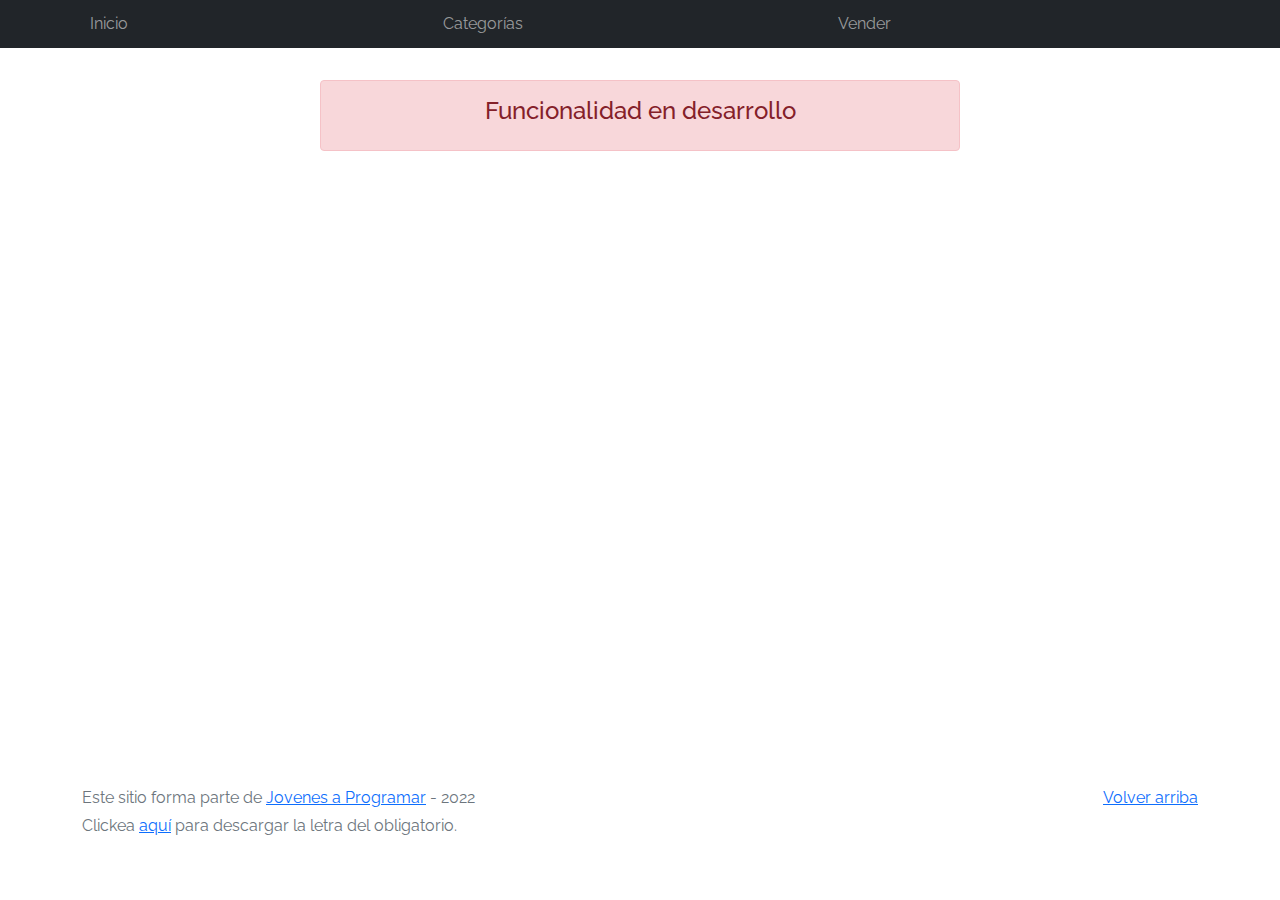
==== cart.html @ 744e2868 "Add files via upload" ====
<!DOCTYPE html>
<html lang="es">

<head>
  <meta http-equiv="Content-Type" content="text/html; charset=UTF-8">
  <meta name="viewport" content="width=device-width, initial-scale=1, shrink-to-fit=no">
  <title>eMercado - Todo lo que busques está aquí</title>
  <link href="https://fonts.googleapis.com/css?family=Raleway:300,300i,400,400i,700,700i,900,900i" rel="stylesheet">
  <link href="css/bootstrap.min.css" rel="stylesheet">
  <link href="css/font-awesome.min.css" rel="stylesheet">
  <link href="css/styles.css" rel="stylesheet">
</head>

<body>
  <nav class="navbar navbar-expand-lg navbar-dark bg-dark p-1">
    <div class="container">
      <button class="navbar-toggler" type="button" data-bs-toggle="collapse" data-bs-target="#navbarNav"
        aria-controls="navbarNav" aria-expanded="false" aria-label="Toggle navigation">
        <span class="navbar-toggler-icon"></span>
      </button>
      <div class="collapse navbar-collapse" id="navbarNav">
        <ul class="navbar-nav w-100 justify-content-between">
          <li class="nav-item">
            <a class="nav-link" href="index.html">Inicio</a>
          </li>
          <li class="nav-item">
            <a class="nav-link" href="categories.html">Categorías</a>
          </li>
          <li class="nav-item">
            <a class="nav-link" href="sell.html">Vender</a>
          </li>
          <li class="nav-item">
          </li>
        </ul>
      </div>
    </div>
  </nav>
  <main>
    <div class="container">
      <div class="alert alert-danger text-center" role="alert">
        <h4 class="alert-heading">Funcionalidad en desarrollo</h4>
      </div>
    </div>
  </main>
  <footer class="text-muted">
    <div class="container">
      <p class="float-end">
        <a href="#">Volver arriba</a>
      </p>
      <p>Este sitio forma parte de <a href="https://jovenesaprogramar.edu.uy/" target="_blank">Jovenes a Programar</a> -
        2022</p>
      <p>Clickea <a target="_blank" href="Letra.pdf">aquí</a> para descargar la letra del obligatorio.</p>
    </div>
  </footer>
  <div id="spinner-wrapper">
    <div class="lds-ring">
      <div></div>
      <div></div>
      <div></div>
      <div></div>
    </div>
  </div>
  <script src="js/bootstrap.bundle.min.js"></script>
  <script src="js/init.js"></script>
  <script src="js/cart.js"></script>
</body>

</html>
---- css/styles.css ----
.jumbotron,
.card-body,
.container,
.site-header {
  font-family: 'Raleway', serif !important;
}

.jumbotron .display-4 {
  font-weight: bold;
}

nav a {
  text-decoration: none;
}

.bd-placeholder-img {
  font-size: 1.125rem;
  text-anchor: middle;
  -webkit-user-select: none;
  -moz-user-select: none;
  -ms-user-select: none;
  user-select: none;
}

@media (min-width: 768px) {
  .bd-placeholder-img-lg {
    font-size: 3.5rem;
  }
}

.jumbotron {
  height: 50vh;
  padding: 5em inherit;
  margin-bottom: 0;
  background-color: #53C0FB;
  background: url('../img/cover_back.png');
  background-size: cover;
  background-position: center;
  background-repeat: no-repeat;
  color: black;
  font-weight: bold;
}

@media (min-width: 768px) {
  .jumbotron {
    padding-top: 6rem;
    padding-bottom: 6rem;
  }
}

.jumbotron p:last-child {
  margin-bottom: 0;
}

.jumbotron-heading {
  font-weight: 300;
}

.jumbotron .container {
  max-width: 40rem;
  background-color: rgba(255, 255, 255, 0.5);
  border-radius: 10px;
  text-shadow: 1px 1px 2px grey;
}

.jumbotron .lead {
  font-size: 38px;
}

footer {
  padding-top: 3rem;
  padding-bottom: 3rem;
}

footer p {
  margin-bottom: .25rem;
}

.site-header a {
  color: white;
  transition: ease-in-out color .15s;
}

.site-header .dropdown-menu a {
  color: black;
}

.dropzone {
  border: 2px dashed #0087F7;
  border-radius: 5px;
  background: white;
}

.img-fit {
  max-height: 100%;
}

.alert {
  position: fixed;
  top: 80px;
  width: 50%;
  left: 50%;
  transform: translate(-50%, 0);
}

.lds-ring {
  display: inline-block;
  position: relative;
  width: 64px;
  height: 64px;
  top: 50%;
  left: 50%;
}

.cursor-active {
  cursor: pointer;
}

.left {
  float: left;
  padding: 4px;
  background-color: rgba(255, 255, 255, 0.5);
}

.lds-ring div {
  box-sizing: border-box;
  display: block;
  position: absolute;
  width: 51px;
  height: 51px;
  margin: 6px;
  border: 6px solid #fff;
  border-radius: 50%;
  animation: lds-ring 1.2s cubic-bezier(0.5, 0, 0.5, 1) infinite;
  border-color: #fff transparent transparent transparent;
}

.lds-ring div:nth-child(1) {
  animation-delay: -0.45s;
}

.lds-ring div:nth-child(2) {
  animation-delay: -0.3s;
}

.lds-ring div:nth-child(3) {
  animation-delay: -0.15s;
}

@keyframes lds-ring {
  0% {
    transform: rotate(0deg);
  }

  100% {
    transform: rotate(360deg);
  }
}

.signin {
  width: 100%;
  max-width: 330px;
  padding: 15px;
  margin: auto;
}

#spinner-wrapper {
  position: fixed;
  background-color: rgba(0, 0, 0, 0.5);
  width: 100%;
  height: 100%;
  top: 0;
  left: 0;
  z-index: 1021;
  display: none;
}

main {
  min-height: calc(100vh - 210px);
}

a.custom-card,
a.custom-card:hover {
  color: inherit;
  text-decoration: inherit;
}

.checked {
  color: orange;
}
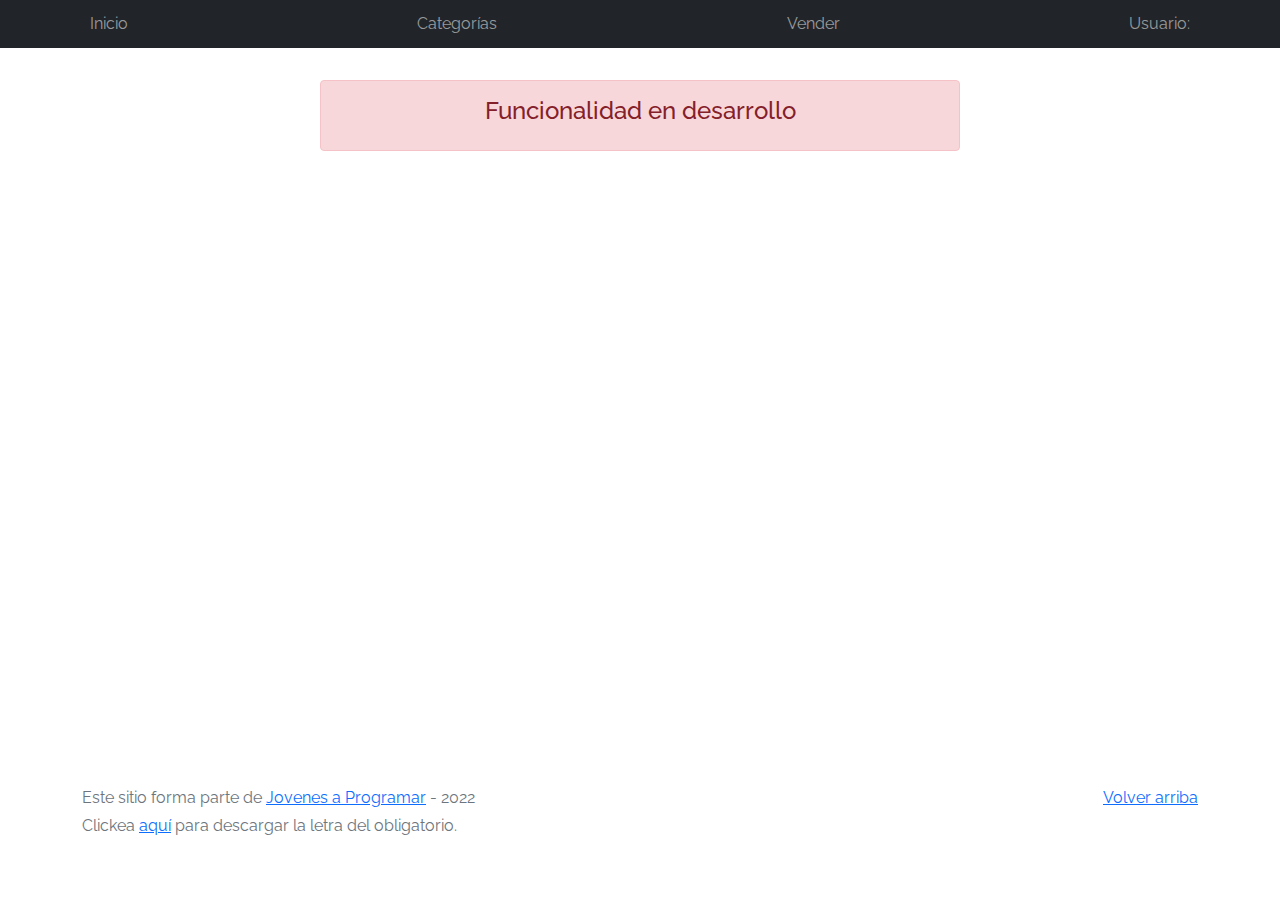
==== commit 3fd31ab7: "Arreglos para entrega 2" ====
--- a/cart.html
+++ b/cart.html
@@ -30,6 +30,7 @@
             <a class="nav-link" href="sell.html">Vender</a>
           </li>
           <li class="nav-item">
+            <a class="nav-link" href="login.html">Usuario: <span id="user"></span></a>
           </li>
         </ul>
       </div>
--- a/css/styles.css
+++ b/css/styles.css
@@ -59,7 +59,7 @@
 .jumbotron .container {
   max-width: 40rem;
   background-color: rgba(255, 255, 255, 0.5);
-  border-radius: 10px;
+  border-radius: 10px;  
   text-shadow: 1px 1px 2px grey;
 }
 
@@ -187,4 +187,33 @@
 
 .checked {
   color: orange;
-}+}
+.icono{
+  width: 50%;
+  max-width: 330px;
+  padding: 0px;
+  margin: 0;
+}
+element.style {
+  height: 24px;
+}
+
+form.example input[type=search] {
+  padding: 5px;
+  font-size: 17px;
+  border: 1px solid #fefefe;
+  float: left;
+  width: 300px;
+  background: #fefefe;
+}
+
+
+form.example button {
+  float: left;
+  width: 40px;
+  padding: 5px;
+  background: #fefefe;
+  font-size: 17px;
+  border: 1px solid #fefefe ;
+  cursor: pointer;
+}
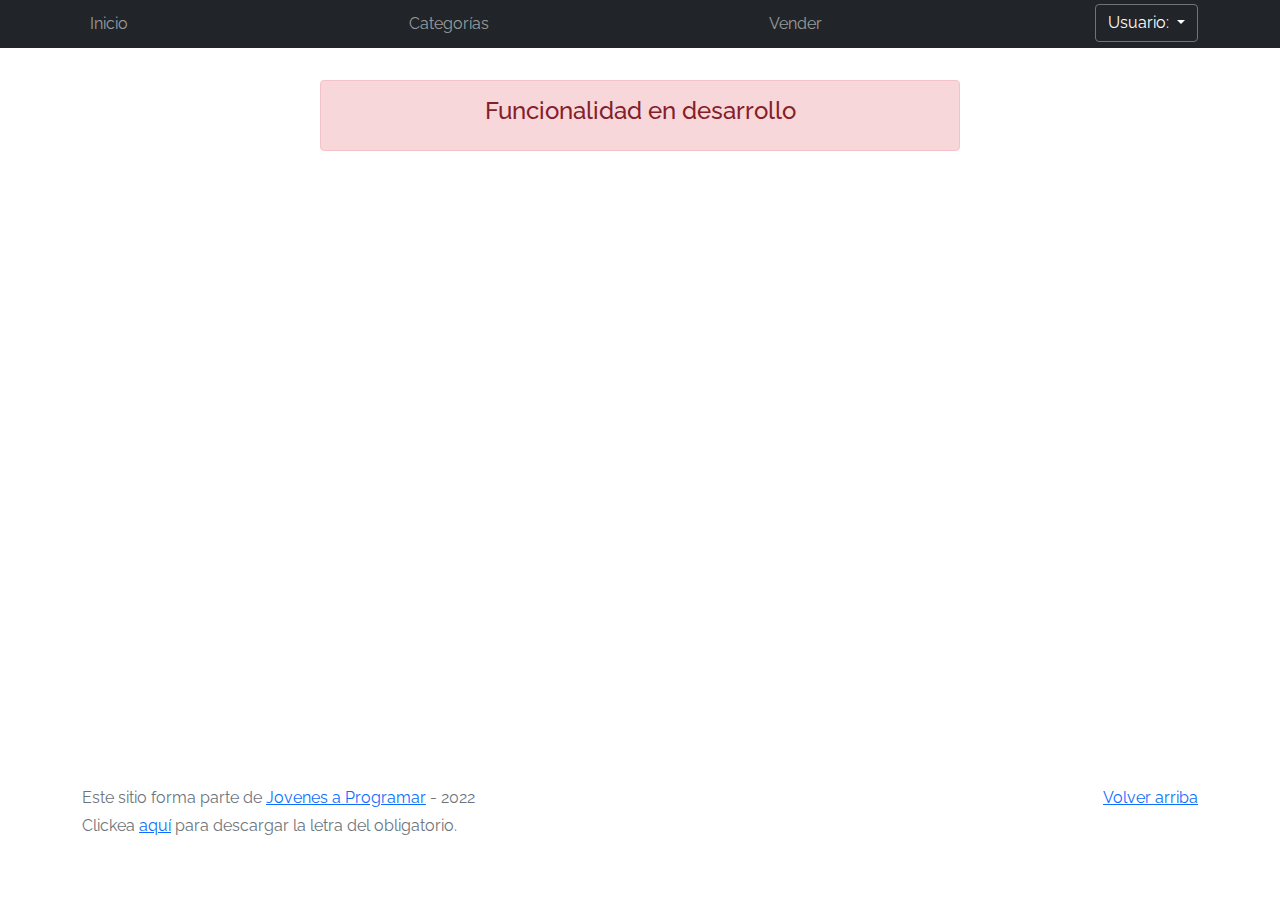
==== commit 4cc88324: "Entrega 4" ====
--- a/cart.html
+++ b/cart.html
@@ -29,9 +29,16 @@
           <li class="nav-item">
             <a class="nav-link" href="sell.html">Vender</a>
           </li>
-          <li class="nav-item">
-            <a class="nav-link" href="login.html">Usuario: <span id="user"></span></a>
-          </li>
+          <div class="dropdown">
+            <button class="btn btn-secondary dropdown-toggle" type="button" id="dropdownMenuButton1" data-bs-toggle="dropdown" aria-expanded="false">
+              Usuario: <span id="user"></span>
+            </button>
+            <ul class="dropdown-menu" aria-labelledby="dropdownMenuButton1">
+              <li><a class="dropdown-item" href="cart.html">Mi Carrito</a></li>
+              <li><a class="dropdown-item" href="my-profile.html">Mi Perfil</a></li>
+              <li><a class="dropdown-item" href="login.html">Cerrar Sesión</a></li>
+            </ul>
+          </div>
         </ul>
       </div>
     </div>
--- a/css/styles.css
+++ b/css/styles.css
@@ -217,3 +217,98 @@
   border: 1px solid #fefefe ;
   cursor: pointer;
 }
+#catID{
+  border: 3px solid rgba(0, 0, 0, .2);
+  padding: 8px;
+
+}
+#cont{
+  float: right;
+  width: 40%;
+
+}
+
+.product-small-img img{
+  width: 100%; 
+  border: 1px solid rgba(0, 0, 0, .2);
+  padding: 8px;
+  margin: 5px 5px 5px;
+  cursor: pointer;
+}
+.product-small-img{
+width: 8%;
+display: flex;
+}
+.referencias{
+  font: weight;
+}
+#product-rel{
+width: 100%;
+height: 50vh;
+}
+.name-img{
+  text-align: center;
+border: 2px solid rgba(0, 0, 0, .2);
+padding: 8px;
+margin: 5px 5px 5px;
+width: 15%;
+float: left;
+}
+.img-pRel{
+width: 50%;
+}
+.name{
+  font-size: 15px;
+}
+#dropdownMenuButton1{
+  background-color: #212529!important;
+}
+.slider{
+  margin: 50px auto;
+}
+.imagen-box{
+  width: 600px;
+  height: 400px;
+}
+.slider-img{
+  width: 100%;
+}
+.btn1{
+  border: none;
+  outline: none;
+  background: #888;
+  padding: 10px 30px;
+  font-size: 20px;
+  color: #ddd;
+  cursor: pointer;
+  margin: 10px auto;
+}
+.btn:hover{
+  background: #111;
+}
+.foto-grande{
+  display: flex;
+  padding-right: 20px;
+}
+.foto-grande > div { 
+  flex: 1; 
+}
+
+#imgBox {
+  width: 100%;
+}
+main{
+  padding: 40px;
+  }
+#agregar{
+max-width: 400px;
+}
+#item{
+max-width: 400px;
+}
+.boton{
+  border: none;
+  background-color: #fff;
+  font-size: 30px;
+  color: #0087F7;
+}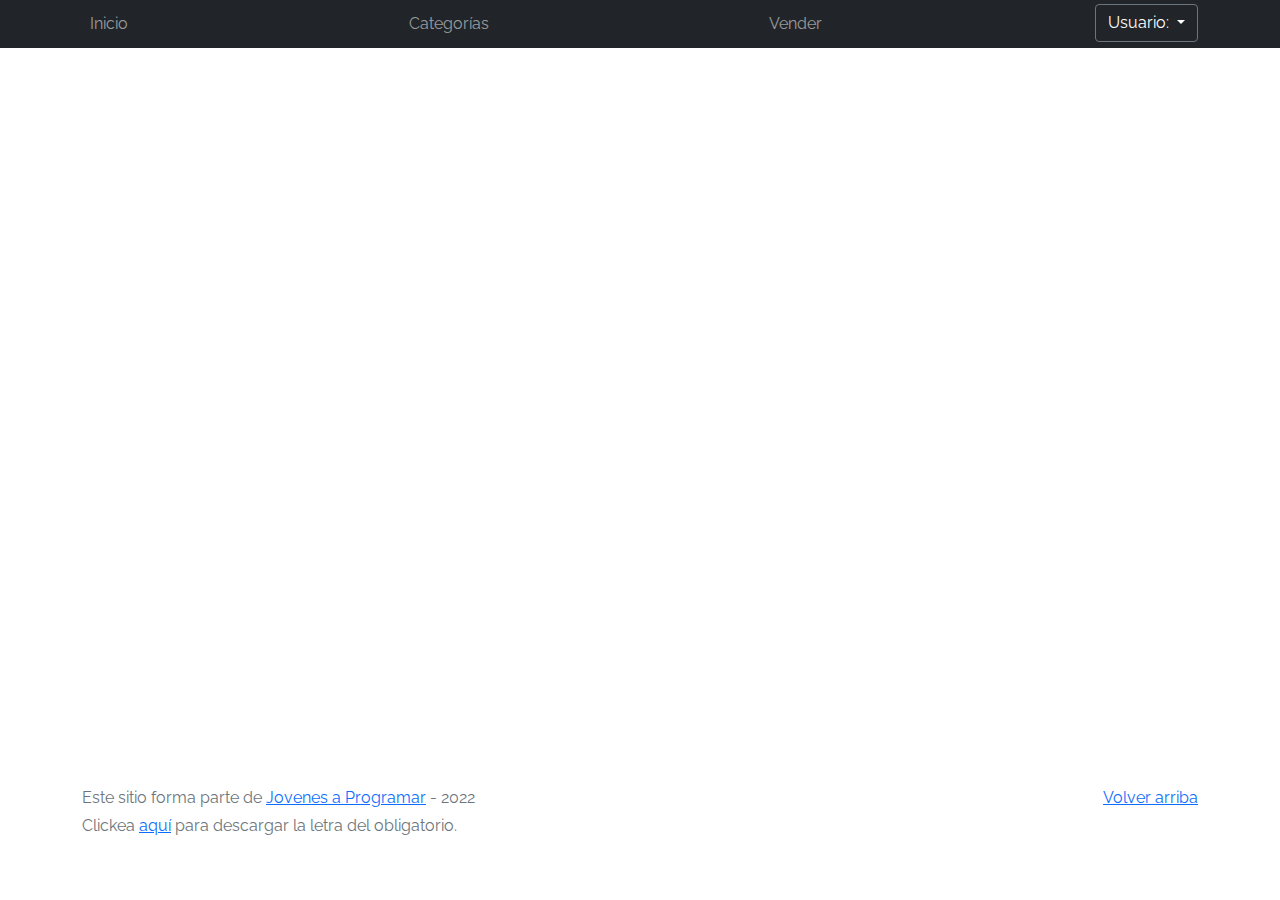
==== commit 138b2650: "entrega 5" ====
--- a/cart.html
+++ b/cart.html
@@ -44,10 +44,7 @@
     </div>
   </nav>
   <main>
-    <div class="container">
-      <div class="alert alert-danger text-center" role="alert">
-        <h4 class="alert-heading">Funcionalidad en desarrollo</h4>
-      </div>
+    <div id="cart">
     </div>
   </main>
   <footer class="text-muted">
--- a/css/styles.css
+++ b/css/styles.css
@@ -311,4 +311,8 @@
   background-color: #fff;
   font-size: 30px;
   color: #0087F7;
+}
+.form-control1{
+  width: 300px;
+  display: flex;
 }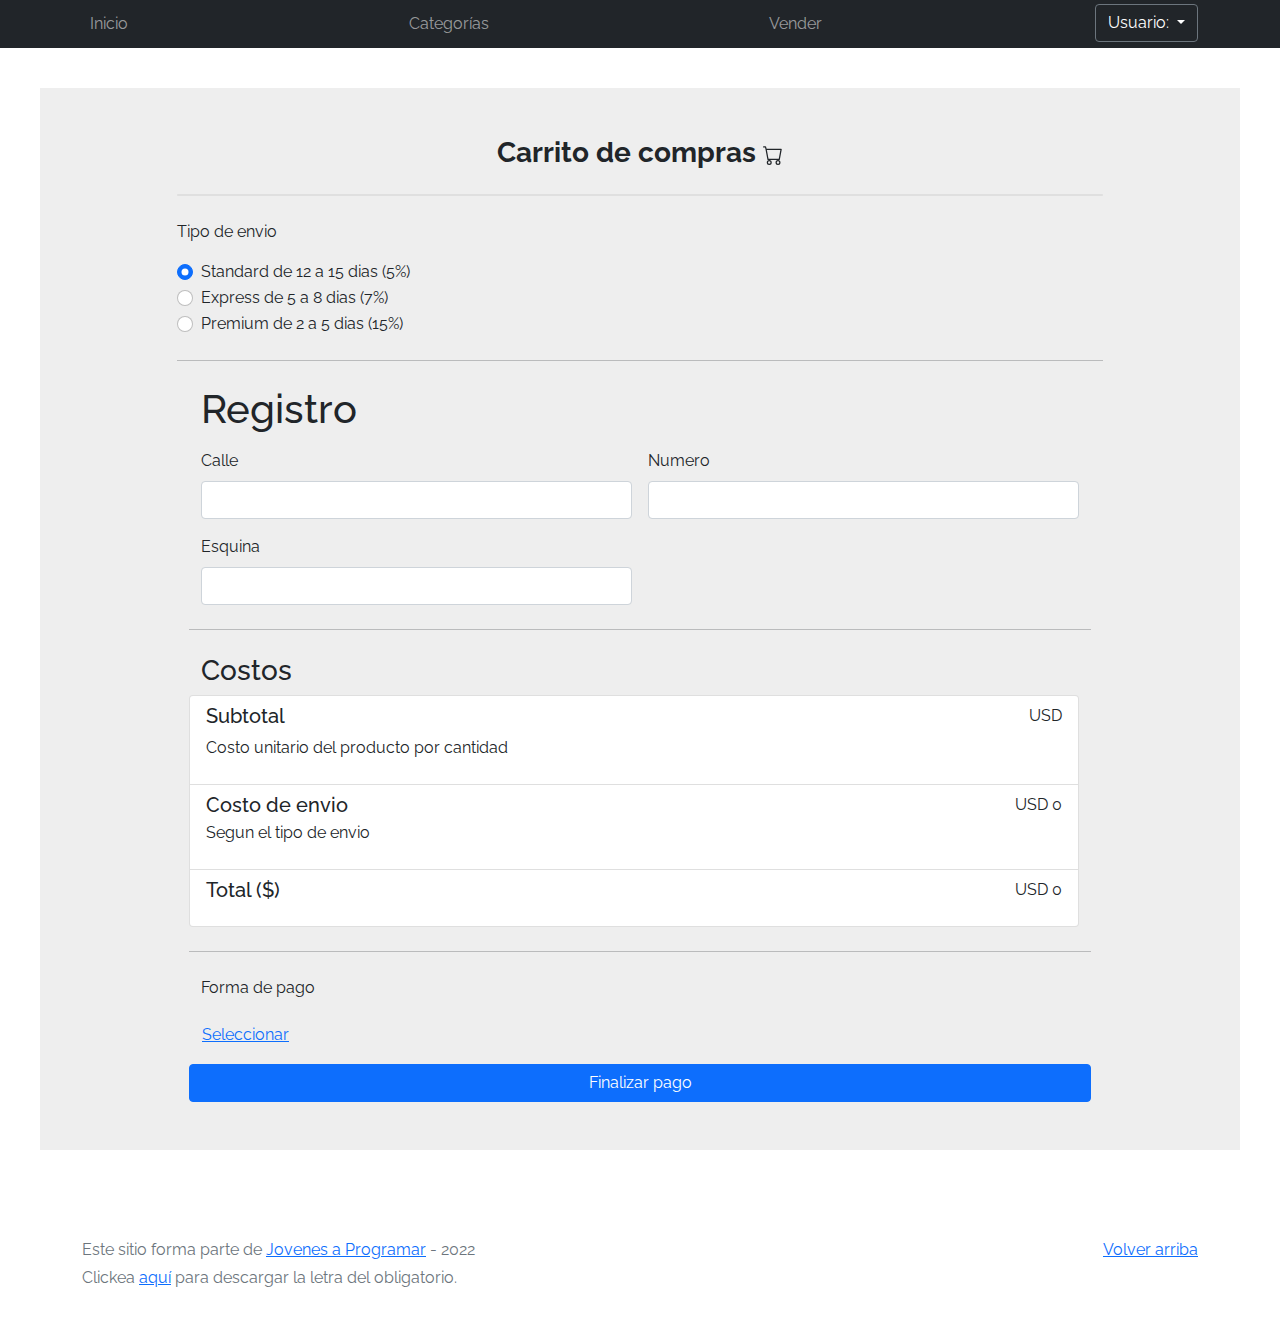
==== commit 6ad2ab15: "Entrega 6 Proyecto (Calculos de producto y envio en carrito)" ====
--- a/cart.html
+++ b/cart.html
@@ -30,7 +30,8 @@
             <a class="nav-link" href="sell.html">Vender</a>
           </li>
           <div class="dropdown">
-            <button class="btn btn-secondary dropdown-toggle" type="button" id="dropdownMenuButton1" data-bs-toggle="dropdown" aria-expanded="false">
+            <button class="btn btn-secondary dropdown-toggle" type="button" id="dropdownMenuButton1"
+              data-bs-toggle="dropdown" aria-expanded="false">
               Usuario: <span id="user"></span>
             </button>
             <ul class="dropdown-menu" aria-labelledby="dropdownMenuButton1">
@@ -44,8 +45,171 @@
     </div>
   </nav>
   <main>
-    <div id="cart">
-    </div>
+    <div>
+      <section class="h-100" style="background-color: #eee;">
+        <div class="container h-100 py-5">
+          <div class="row d-flex justify-content-center align-items-center h-100">
+            <div class="col-10">
+
+              <div class="align-items-center mb-4">
+                <h3 id="carro" class="fw-normal mb-0 text-black"><b>Carrito de compras <svg
+                      xmlns="http://www.w3.org/2000/svg" width="20" height="20" fill="currentColor" class="bi bi-cart"
+                      viewBox="0 0 16 16">
+                      <path
+                        d="M0 1.5A.5.5 0 0 1 .5 1H2a.5.5 0 0 1 .485.379L2.89 3H14.5a.5.5 0 0 1 .491.592l-1.5 8A.5.5 0 0 1 13 12H4a.5.5 0 0 1-.491-.408L2.01 3.607 1.61 2H.5a.5.5 0 0 1-.5-.5zM3.102 4l1.313 7h8.17l1.313-7H3.102zM5 12a2 2 0 1 0 0 4 2 2 0 0 0 0-4zm7 0a2 2 0 1 0 0 4 2 2 0 0 0 0-4zm-7 1a1 1 0 1 1 0 2 1 1 0 0 1 0-2zm7 0a1 1 0 1 1 0 2 1 1 0 0 1 0-2z" />
+                    </svg></b></h3>
+              </div>
+              <div class="card rounded-3 mb-4">
+                <div id="cart">
+                </div>
+              </div>
+              <div>
+                <p>Tipo de envio</p>
+                <div class="form-check">
+                  <input class="form-check-input" type="radio" name="envio" id="standard" checked>
+                  <label class="form-check-label" for="standard">
+                    Standard de 12 a 15 dias (5%)
+                  </label>
+                </div>
+                <div class="form-check">
+                  <input class="form-check-input" type="radio" name="envio" id="express">
+                  <label class="form-check-label" for="express">
+                    Express de 5 a 8 dias (7%)
+                  </label>
+                </div>
+                <div class="form-check">
+                  <input class="form-check-input" type="radio" name="envio" id="premium">
+                  <label class="form-check-label" for="premium">
+                    Premium de 2 a 5 dias (15%)
+                  </label>
+                </div>
+              </div>
+              <hr class="my-4">
+              <div class="container">
+                  <form action="#" method="get" class="row mt-4" id="form-validacion" novalidate>
+                    <div class="col">
+                      <h1 class="mb-3">Registro</h1>
+                      <div class="row g-3">
+                        <div class="col-sm-6">
+                          <label for="calle" class="form-label">Calle</label>
+                          <input type="text" class="form-control" id="calle" name="calle" required>
+                          <div class="invalid-feedback" id="error-calle"></div>
+                        </div>
+
+                        <div class="col-sm-6">
+                          <label for="number" class="form-label">Numero</label>
+                          <input type="number" class="form-control" id="number" name="number" required>
+                          <div class="invalid-feedback" id="error-numero"> </div>
+                        </div>
+
+                        <div class="col-sm-6">
+                          <label for="esquina" class="form-label">Esquina</label>
+                          <input type="text" class="form-control" id="esquina" name="esquina" required>
+                          <div class="invalid-feedback" id="error-esquina"> </div>
+                        </div>
+                      </div>
+                    </div>
+                    <hr class="my-4">
+                    <div>
+                      <h3>Costos</h3>
+                    </div>
+                    <div class="list-group" id="cat-list-container">
+                      <div class="list-group-item list-group-item d-flex justify-content-between">
+
+                        <div class="w-50">
+                          <h5 class="mb">Subtotal</h5>
+                          <p>Costo unitario del producto por cantidad</p>
+                        </div>
+                        <div class="moneda">
+                          <p>USD <span id="sub-total"></span></p>
+                        </div>
+                      </div>
+                      <div class="list-group-item list-group-item d-flex justify-content-between">
+                        <div class="w-50">
+                          <h5 class="mb-1">Costo de envio</h5>
+                          <p>Segun el tipo de envio</p>
+                        </div>
+                        <div class="moneda">
+                          <p>USD <span id="costo-envio">0</span></p>
+                        </div>
+                      </div>
+                      <div class="list-group-item list-group-item d-flex justify-content-between">
+                        <div class="w-50">
+                          <h5 class="mb-1">Total ($)</h5>
+                        </div>
+                        <div class="moneda">
+                          <p>USD <span id="costo-total">0</span></p>
+                        </div>
+                      </div>
+                    </div>
+                    <hr class="my-4">
+                  <p>Forma de pago</p>
+                  <div>
+                    <button type="button" id="terminos-boton" class="btn btn-link ps-0" data-bs-toggle="modal" data-bs-target="#exampleModal">
+                        Seleccionar
+                    </button>
+                    <div class="invalid-feedback" id="error-terminos"> </div>
+                  </div>
+                <br>
+                </br>
+                  <button class="btn btn-primary" type="submit" id="boton-registrar">Finalizar pago</button>
+                </form>
+
+                  <div class="modal fade" id="exampleModal" tabindex="-1" aria-labelledby="exampleModalLabel"
+                    aria-hidden="true">
+                    <div class="modal-dialog">
+                      <div class="modal-content">
+                        <div class="modal-header">
+                          <h5 class="modal-title" id="exampleModalLabel"><b>Forma de pago</b></h5>
+                        </div>
+                        <div class="modal-body">
+                          <div class="form-check">
+                            <input class="form-check-input" type="radio" id="tarjeta" name="formaDePago">
+                            <label class="form-check-label" for="tarjeta">
+                              Tarjeta de crédito
+                            </label>
+                          </div>
+                          <br>
+                          <div class="row g-3">
+                            <div class="col-sm-6">
+                              <label for="nro-tarjeta" class="form-label">Numero de Tarjeta</label>
+                              <input type="text" class="form-control" id="nro-tarjeta" name="nro-tarjeta" required>
+                              <div class="invalid-feedback" id="error-nro-tarjeta"></div>
+                            </div>
+
+                            <div class="col-sm-6">
+                              <label for="numero" class="form-label">Codigo de seg.</label>
+                              <input type="text" id="codigo-seg" class="form-control" placeholder="123">
+                              <div class="invalid-feedback" id="error-codigo-seg"> </div>
+                            </div>
+                            <div class="col-sm-6">
+                              <label for="vto" class="form-label">Vencimiento <b style="color: red;">*</b></label>
+                              <input type="number"  id="vto" class="form-control" maxlength="5" minlength="5" placeholder="(mm/aa)">
+                              <div class="invalid-feedback" id="error-vto"> </div>
+                            </div>
+                            <hr class="my-3">
+                            <div class="form-check">
+                              <input class="form-check-input" type="radio" id="transferencia" name="formaDePago">
+                              <label class="form-check-label" for="transferencia">
+                                Transferencia bancaria
+                              </label>
+                            </div>
+                            <br>
+                            <div class="col-sm-6">
+                              <label for="numero" class="form-label">Numero de cuenta</label>
+                              <input type="number" class="form-control" id="numeroDeCuenta">
+                            </div>
+                          </div>
+                          </br>
+                          <div class="modal-footer">
+                            <button type="button" class="btn btn-primary" data-bs-dismiss="modal">Close</button>
+                          </div>
+                        </div>
+                      </div>
+                    </div>
+                  </div>
+                  
+                  
   </main>
   <footer class="text-muted">
     <div class="container">
@@ -57,14 +221,6 @@
       <p>Clickea <a target="_blank" href="Letra.pdf">aquí</a> para descargar la letra del obligatorio.</p>
     </div>
   </footer>
-  <div id="spinner-wrapper">
-    <div class="lds-ring">
-      <div></div>
-      <div></div>
-      <div></div>
-      <div></div>
-    </div>
-  </div>
   <script src="js/bootstrap.bundle.min.js"></script>
   <script src="js/init.js"></script>
   <script src="js/cart.js"></script>
--- a/css/styles.css
+++ b/css/styles.css
@@ -59,7 +59,7 @@
 .jumbotron .container {
   max-width: 40rem;
   background-color: rgba(255, 255, 255, 0.5);
-  border-radius: 10px;  
+  border-radius: 10px;
   text-shadow: 1px 1px 2px grey;
 }
 
@@ -188,12 +188,14 @@
 .checked {
   color: orange;
 }
-.icono{
+
+.icono {
   width: 50%;
   max-width: 330px;
   padding: 0px;
   margin: 0;
 }
+
 element.style {
   height: 24px;
 }
@@ -214,66 +216,79 @@
   padding: 5px;
   background: #fefefe;
   font-size: 17px;
-  border: 1px solid #fefefe ;
+  border: 1px solid #fefefe;
   cursor: pointer;
 }
-#catID{
+
+#catID {
   border: 3px solid rgba(0, 0, 0, .2);
   padding: 8px;
 
 }
-#cont{
+
+#cont {
   float: right;
   width: 40%;
 
 }
 
-.product-small-img img{
-  width: 100%; 
+.product-small-img img {
+  width: 100%;
   border: 1px solid rgba(0, 0, 0, .2);
   padding: 8px;
   margin: 5px 5px 5px;
   cursor: pointer;
 }
-.product-small-img{
-width: 8%;
-display: flex;
-}
-.referencias{
+
+.product-small-img {
+  width: 8%;
+  display: flex;
+}
+
+.referencias {
   font: weight;
 }
-#product-rel{
-width: 100%;
-height: 50vh;
-}
-.name-img{
+
+#product-rel {
+  width: 100%;
+  height: 50vh;
+}
+
+.name-img {
   text-align: center;
-border: 2px solid rgba(0, 0, 0, .2);
-padding: 8px;
-margin: 5px 5px 5px;
-width: 15%;
-float: left;
-}
-.img-pRel{
-width: 50%;
-}
-.name{
+  border: 2px solid rgba(0, 0, 0, .2);
+  padding: 8px;
+  margin: 5px 5px 5px;
+  width: 15%;
+  float: left;
+}
+
+.img-pRel {
+  width: 50%;
+}
+
+.name {
   font-size: 15px;
 }
-#dropdownMenuButton1{
-  background-color: #212529!important;
-}
-.slider{
+
+#dropdownMenuButton1 {
+  background-color: #212529 !important;
+}
+
+.slider {
   margin: 50px auto;
 }
-.imagen-box{
+
+.imagen-box {
   width: 600px;
   height: 400px;
 }
-.slider-img{
-  width: 100%;
-}
-.btn1{
+
+.slider-img {
+  width: 100%;
+}
+
+.btn1 {
   border: none;
   outline: none;
   background: #888;
@@ -283,36 +298,53 @@
   cursor: pointer;
   margin: 10px auto;
 }
-.btn:hover{
+
+.btn:hover {
   background: #111;
 }
-.foto-grande{
+
+.foto-grande {
   display: flex;
   padding-right: 20px;
 }
-.foto-grande > div { 
-  flex: 1; 
+
+.foto-grande>div {
+  flex: 1;
 }
 
 #imgBox {
   width: 100%;
 }
-main{
+
+main {
   padding: 40px;
-  }
-#agregar{
-max-width: 400px;
-}
-#item{
-max-width: 400px;
-}
-.boton{
+}
+
+#agregar {
+  max-width: 400px;
+}
+
+#item {
+  max-width: 400px;
+}
+
+.boton {
   border: none;
   background-color: #fff;
   font-size: 30px;
   color: #0087F7;
 }
-.form-control1{
-  width: 300px;
-  display: flex;
-}+
+#carro {
+  text-align: center;
+  align-items: center;
+}
+
+.moneda{
+  float: left;
+}
+ input[type=number]::-webkit-inner-spin-button, 
+input[type=number]::-webkit-outer-spin-button { 
+   -webkit-appearance: none; 
+  margin: 0; 
+} 
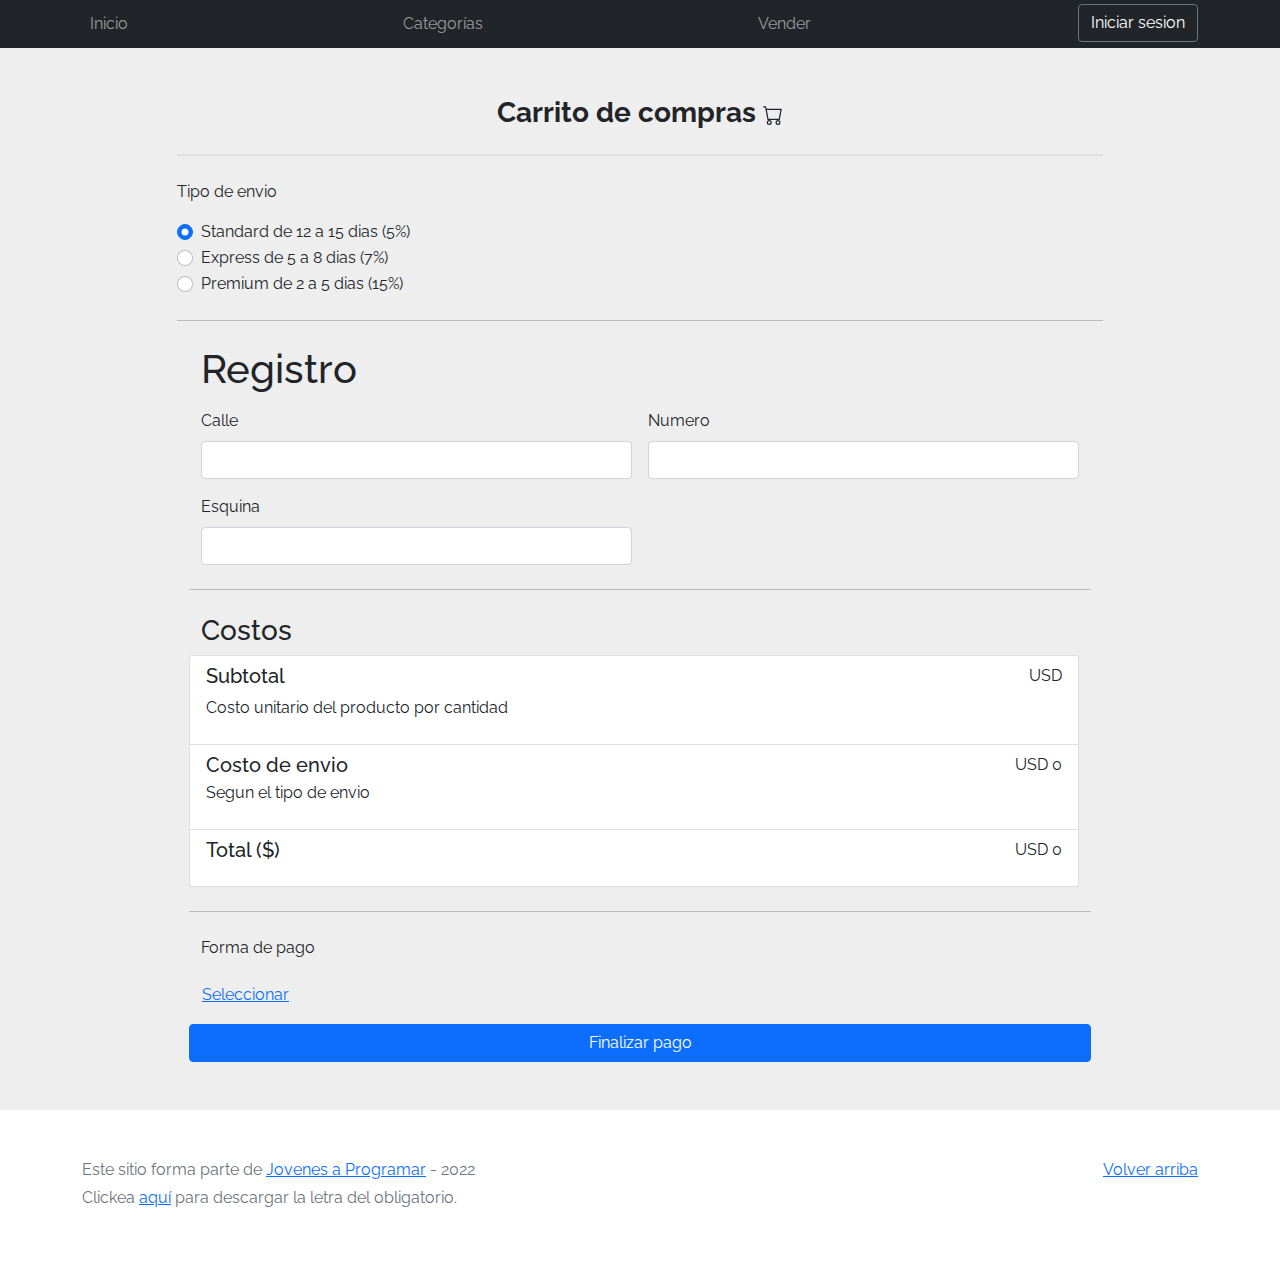
==== commit 05a064ab: "Entrega 7" ====
--- a/cart.html
+++ b/cart.html
@@ -29,16 +29,7 @@
           <li class="nav-item">
             <a class="nav-link" href="sell.html">Vender</a>
           </li>
-          <div class="dropdown">
-            <button class="btn btn-secondary dropdown-toggle" type="button" id="dropdownMenuButton1"
-              data-bs-toggle="dropdown" aria-expanded="false">
-              Usuario: <span id="user"></span>
-            </button>
-            <ul class="dropdown-menu" aria-labelledby="dropdownMenuButton1">
-              <li><a class="dropdown-item" href="cart.html">Mi Carrito</a></li>
-              <li><a class="dropdown-item" href="my-profile.html">Mi Perfil</a></li>
-              <li><a class="dropdown-item" href="login.html">Cerrar Sesión</a></li>
-            </ul>
+          <div class="dropdown" id="login-user">
           </div>
         </ul>
       </div>
@@ -152,7 +143,7 @@
                   </div>
                 <br>
                 </br>
-                  <button class="btn btn-primary" type="submit" id="boton-registrar">Finalizar pago</button>
+                  <button class="btn btn-primary" type="submit" id="boton-finalizar-pago">Finalizar pago</button>
                 </form>
 
                   <div class="modal fade" id="exampleModal" tabindex="-1" aria-labelledby="exampleModalLabel"
@@ -224,6 +215,7 @@
   <script src="js/bootstrap.bundle.min.js"></script>
   <script src="js/init.js"></script>
   <script src="js/cart.js"></script>
+  <script src="js/header.js"></script>
 </body>
 
 </html>--- a/css/styles.css
+++ b/css/styles.css
@@ -316,10 +316,6 @@
   width: 100%;
 }
 
-main {
-  padding: 40px;
-}
-
 #agregar {
   max-width: 400px;
 }
@@ -347,4 +343,52 @@
 input[type=number]::-webkit-outer-spin-button { 
    -webkit-appearance: none; 
   margin: 0; 
-} 
+}
+
+.action__upload-btn {
+  background: #9999;
+  border-radius: 15px;
+  box-sizing: 0 0 5px rgba(#000, .3);
+  box-sizing: border-box;
+  color: rgb(0, 0, 0);
+  font-size: 10px;
+  padding: 5px 10px;
+  width: 200;
+}
+
+.action__hiddenField {
+  /* Ocultamos el input de tipo "file" porque no podemos 
+  darle los estilos que queremos */
+  display: none;
+}
+
+.profile {
+  margin: 0 auto;
+  display: block;
+}
+.photo{
+  position: relative; 
+  bottom: 25px; 
+  left: 100px;
+  
+  
+}
+
+.profile__image,
+.profile__preview {
+  background-position: center;
+  backrgound-repeat: no-repeat;
+  background-size: cover;
+  border: 1px solid;
+}
+
+.profile__image {
+  width: 130px;
+  height: 130px;
+  border-radius: 150px;
+}
+.perfil{
+  text-align: center;
+  font-weight: bold;
+}
+
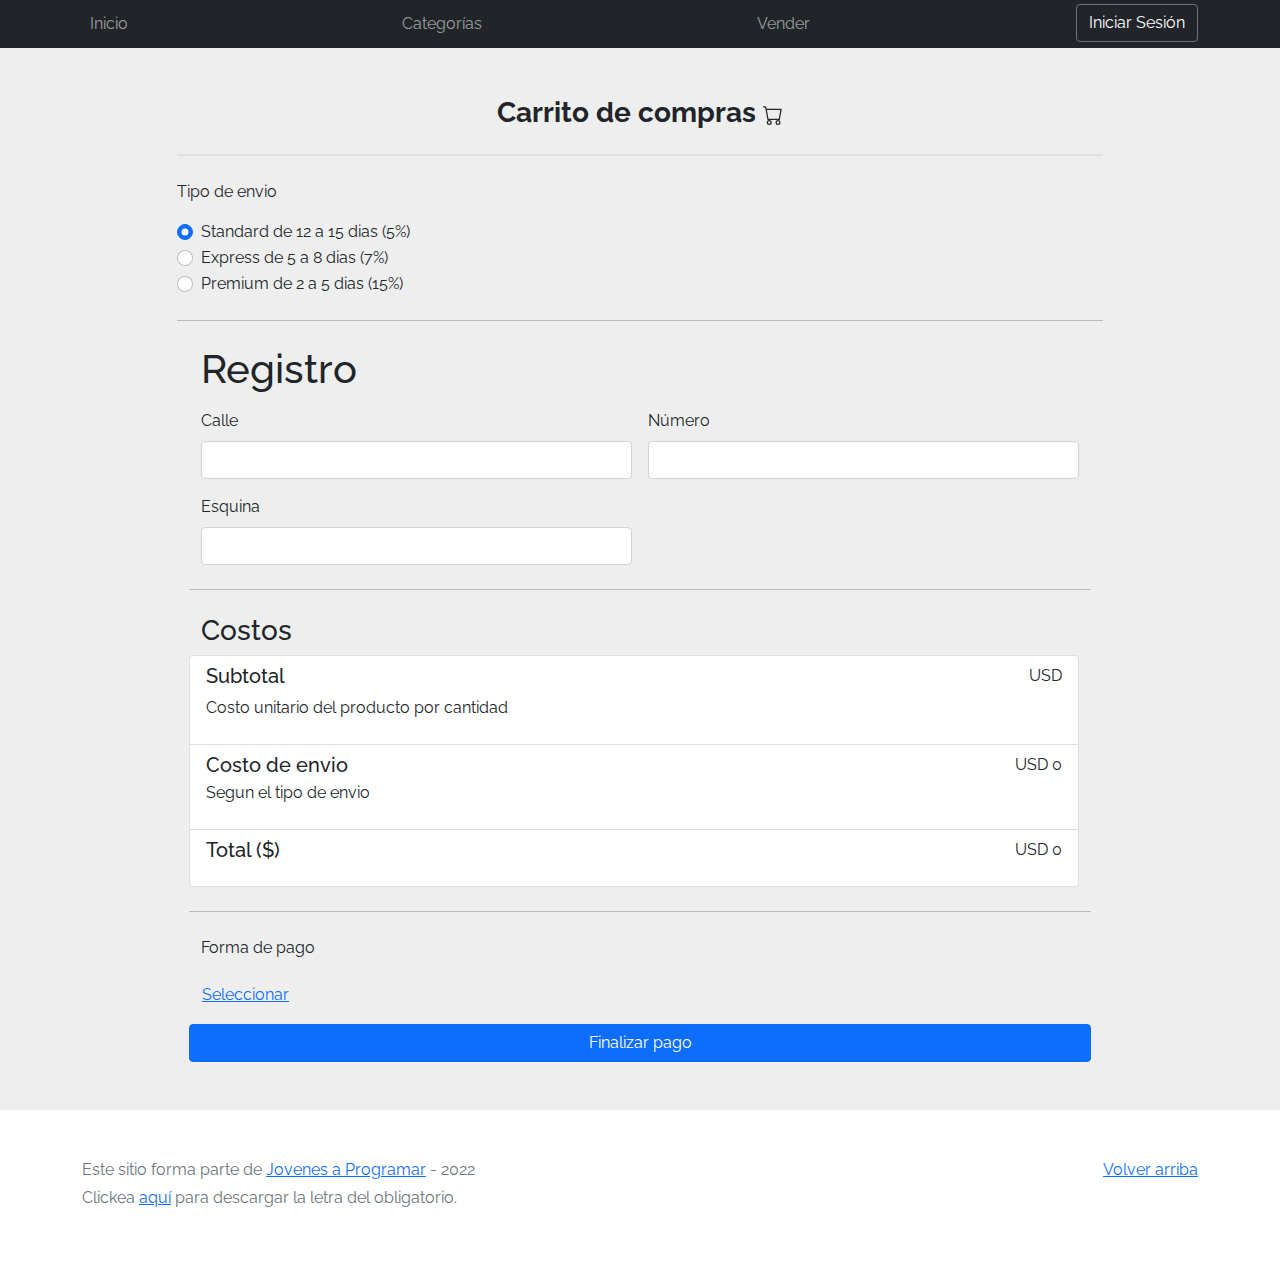
==== commit 797bdfe3: "Arreglos finales" ====
--- a/cart.html
+++ b/cart.html
@@ -77,130 +77,132 @@
               </div>
               <hr class="my-4">
               <div class="container">
-                  <form action="#" method="get" class="row mt-4" id="form-validacion" novalidate>
-                    <div class="col">
-                      <h1 class="mb-3">Registro</h1>
-                      <div class="row g-3">
-                        <div class="col-sm-6">
-                          <label for="calle" class="form-label">Calle</label>
-                          <input type="text" class="form-control" id="calle" name="calle" required>
-                          <div class="invalid-feedback" id="error-calle"></div>
-                        </div>
-
-                        <div class="col-sm-6">
-                          <label for="number" class="form-label">Numero</label>
-                          <input type="number" class="form-control" id="number" name="number" required>
-                          <div class="invalid-feedback" id="error-numero"> </div>
-                        </div>
-
-                        <div class="col-sm-6">
-                          <label for="esquina" class="form-label">Esquina</label>
-                          <input type="text" class="form-control" id="esquina" name="esquina" required>
-                          <div class="invalid-feedback" id="error-esquina"> </div>
-                        </div>
-                      </div>
-                    </div>
-                    <hr class="my-4">
-                    <div>
-                      <h3>Costos</h3>
-                    </div>
-                    <div class="list-group" id="cat-list-container">
-                      <div class="list-group-item list-group-item d-flex justify-content-between">
-
-                        <div class="w-50">
-                          <h5 class="mb">Subtotal</h5>
-                          <p>Costo unitario del producto por cantidad</p>
-                        </div>
-                        <div class="moneda">
-                          <p>USD <span id="sub-total"></span></p>
-                        </div>
-                      </div>
-                      <div class="list-group-item list-group-item d-flex justify-content-between">
-                        <div class="w-50">
-                          <h5 class="mb-1">Costo de envio</h5>
-                          <p>Segun el tipo de envio</p>
-                        </div>
-                        <div class="moneda">
-                          <p>USD <span id="costo-envio">0</span></p>
-                        </div>
-                      </div>
-                      <div class="list-group-item list-group-item d-flex justify-content-between">
-                        <div class="w-50">
-                          <h5 class="mb-1">Total ($)</h5>
-                        </div>
-                        <div class="moneda">
-                          <p>USD <span id="costo-total">0</span></p>
-                        </div>
-                      </div>
-                    </div>
-                    <hr class="my-4">
+                <form action="#" method="get" class="row mt-4" id="form-validacion" novalidate>
+                  <div class="col">
+                    <h1 class="mb-3">Registro</h1>
+                    <div class="row g-3">
+                      <div class="col-sm-6">
+                        <label for="calle" class="form-label">Calle</label>
+                        <input type="text" class="form-control" id="calle" name="calle" required>
+                        <div class="invalid-feedback" id="error-calle"></div>
+                      </div>
+
+                      <div class="col-sm-6">
+                        <label for="number" class="form-label">Número</label>
+                        <input type="number" class="form-control" id="number" name="number" required>
+                        <div class="invalid-feedback" id="error-numero"> </div>
+                      </div>
+
+                      <div class="col-sm-6">
+                        <label for="esquina" class="form-label">Esquina</label>
+                        <input type="text" class="form-control" id="esquina" name="esquina" required>
+                        <div class="invalid-feedback" id="error-esquina"> </div>
+                      </div>
+                    </div>
+                  </div>
+                  <hr class="my-4">
+                  <div>
+                    <h3>Costos</h3>
+                  </div>
+                  <div class="list-group" id="cat-list-container">
+                    <div class="list-group-item list-group-item d-flex justify-content-between">
+
+                      <div class="w-50">
+                        <h5 class="mb">Subtotal</h5>
+                        <p>Costo unitario del producto por cantidad</p>
+                      </div>
+                      <div class="moneda">
+                        <p>USD <span id="sub-total"></span></p>
+                      </div>
+                    </div>
+                    <div class="list-group-item list-group-item d-flex justify-content-between">
+                      <div class="w-50">
+                        <h5 class="mb-1">Costo de envio</h5>
+                        <p>Segun el tipo de envio</p>
+                      </div>
+                      <div class="moneda">
+                        <p>USD <span id="costo-envio">0</span></p>
+                      </div>
+                    </div>
+                    <div class="list-group-item list-group-item d-flex justify-content-between">
+                      <div class="w-50">
+                        <h5 class="mb-1">Total ($)</h5>
+                      </div>
+                      <div class="moneda">
+                        <p>USD <span id="costo-total">0</span></p>
+                      </div>
+                    </div>
+                  </div>
+                  <hr class="my-4">
                   <p>Forma de pago</p>
                   <div>
-                    <button type="button" id="terminos-boton" class="btn btn-link ps-0" data-bs-toggle="modal" data-bs-target="#exampleModal">
-                        Seleccionar
+                    <button type="button" id="terminos-boton" class="btn btn-link ps-0" data-bs-toggle="modal"
+                      data-bs-target="#exampleModal">
+                      Seleccionar
                     </button>
                     <div class="invalid-feedback" id="error-terminos"> </div>
                   </div>
-                <br>
-                </br>
+                  <br>
+                  </br>
                   <button class="btn btn-primary" type="submit" id="boton-finalizar-pago">Finalizar pago</button>
                 </form>
 
-                  <div class="modal fade" id="exampleModal" tabindex="-1" aria-labelledby="exampleModalLabel"
-                    aria-hidden="true">
-                    <div class="modal-dialog">
-                      <div class="modal-content">
-                        <div class="modal-header">
-                          <h5 class="modal-title" id="exampleModalLabel"><b>Forma de pago</b></h5>
+                <div class="modal fade" id="exampleModal" tabindex="-1" aria-labelledby="exampleModalLabel"
+                  aria-hidden="true">
+                  <div class="modal-dialog">
+                    <div class="modal-content">
+                      <div class="modal-header">
+                        <h5 class="modal-title" id="exampleModalLabel"><b>Forma de pago</b></h5>
+                      </div>
+                      <div class="modal-body">
+                        <div class="form-check">
+                          <input class="form-check-input" type="radio" id="tarjeta" name="formaDePago">
+                          <label class="form-check-label" for="tarjeta">
+                            Tarjeta de crédito
+                          </label>
                         </div>
-                        <div class="modal-body">
+                        <br>
+                        <div class="row g-3">
+                          <div class="col-sm-6">
+                            <label for="nro-tarjeta" class="form-label">Número de Tarjeta</label>
+                            <input type="text" class="form-control" id="nro-tarjeta" name="nro-tarjeta" required>
+                            <div class="invalid-feedback" id="error-nro-tarjeta"></div>
+                          </div>
+
+                          <div class="col-sm-6">
+                            <label for="numero" class="form-label">Codigo de seg.</label>
+                            <input type="text" id="codigo-seg" class="form-control" placeholder="123">
+                            <div class="invalid-feedback" id="error-codigo-seg"> </div>
+                          </div>
+                          <div class="col-sm-6">
+                            <label for="vto" class="form-label">Vencimiento <b style="color: red;">*</b></label>
+                            <input type="number" id="vto" class="form-control" maxlength="5" minlength="5"
+                              placeholder="(mm/aa)">
+                            <div class="invalid-feedback" id="error-vto"> </div>
+                          </div>
+                          <hr class="my-3">
                           <div class="form-check">
-                            <input class="form-check-input" type="radio" id="tarjeta" name="formaDePago">
-                            <label class="form-check-label" for="tarjeta">
-                              Tarjeta de crédito
+                            <input class="form-check-input" type="radio" id="transferencia" name="formaDePago">
+                            <label class="form-check-label" for="transferencia">
+                              Transferencia bancaria
                             </label>
                           </div>
                           <br>
-                          <div class="row g-3">
-                            <div class="col-sm-6">
-                              <label for="nro-tarjeta" class="form-label">Numero de Tarjeta</label>
-                              <input type="text" class="form-control" id="nro-tarjeta" name="nro-tarjeta" required>
-                              <div class="invalid-feedback" id="error-nro-tarjeta"></div>
-                            </div>
-
-                            <div class="col-sm-6">
-                              <label for="numero" class="form-label">Codigo de seg.</label>
-                              <input type="text" id="codigo-seg" class="form-control" placeholder="123">
-                              <div class="invalid-feedback" id="error-codigo-seg"> </div>
-                            </div>
-                            <div class="col-sm-6">
-                              <label for="vto" class="form-label">Vencimiento <b style="color: red;">*</b></label>
-                              <input type="number"  id="vto" class="form-control" maxlength="5" minlength="5" placeholder="(mm/aa)">
-                              <div class="invalid-feedback" id="error-vto"> </div>
-                            </div>
-                            <hr class="my-3">
-                            <div class="form-check">
-                              <input class="form-check-input" type="radio" id="transferencia" name="formaDePago">
-                              <label class="form-check-label" for="transferencia">
-                                Transferencia bancaria
-                              </label>
-                            </div>
-                            <br>
-                            <div class="col-sm-6">
-                              <label for="numero" class="form-label">Numero de cuenta</label>
-                              <input type="number" class="form-control" id="numeroDeCuenta">
-                            </div>
-                          </div>
-                          </br>
-                          <div class="modal-footer">
-                            <button type="button" class="btn btn-primary" data-bs-dismiss="modal">Close</button>
+                          <div class="col-sm-6">
+                            <label for="numero" class="form-label">Número de cuenta</label>
+                            <input type="number" class="form-control" id="numeroDeCuenta">
                           </div>
                         </div>
-                      </div>
-                    </div>
-                  </div>
-                  
-                  
+                        </br>
+                        <div class="modal-footer">
+                          <button type="button" class="btn btn-primary" data-bs-dismiss="modal">Cerrar</button>
+                        </div>
+                      </div>
+                    </div>
+                  </div>
+                </div>
+
+
   </main>
   <footer class="text-muted">
     <div class="container">
